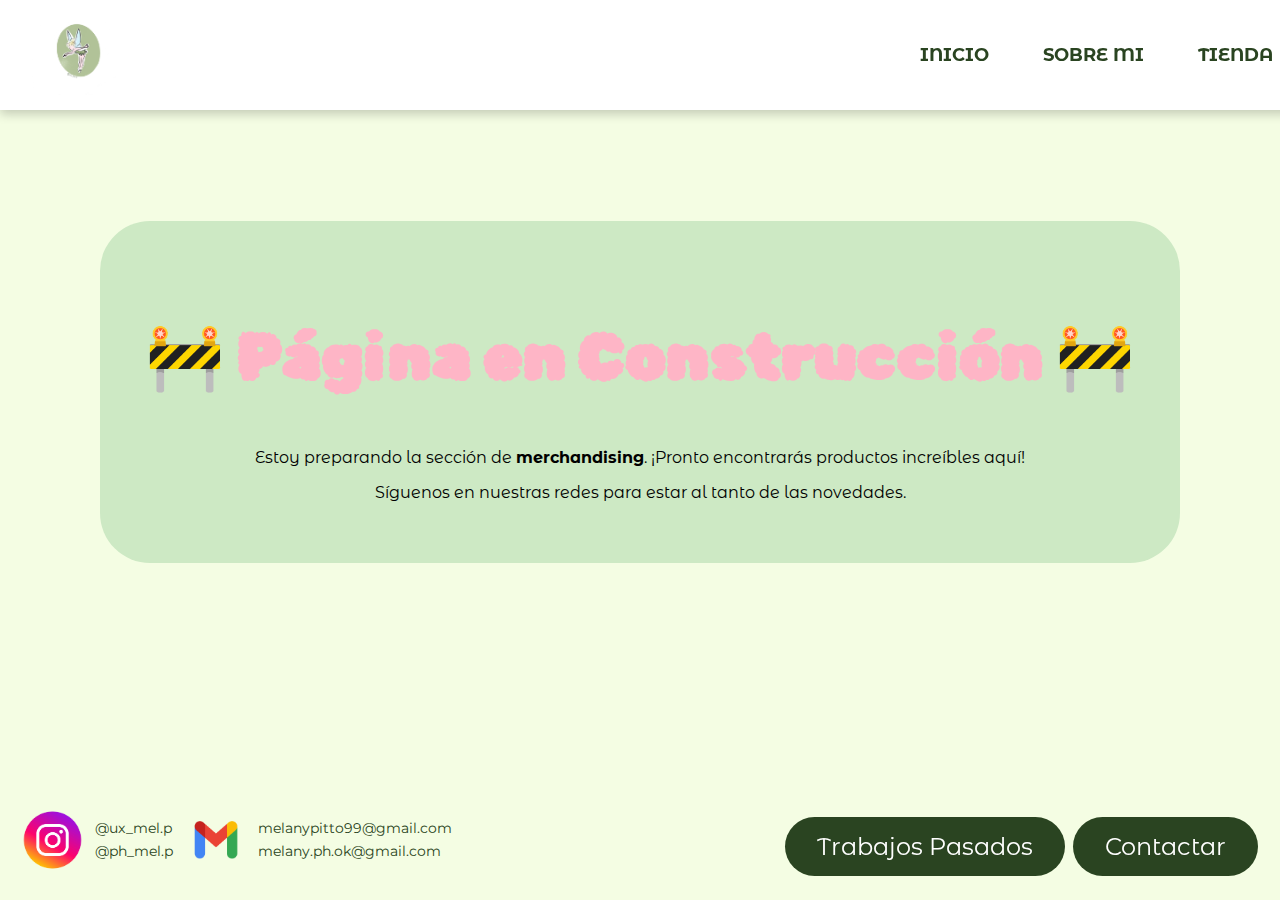
====  merch.html @ dec4e2aa "Add files via upload" ====
<!DOCTYPE html>
<html lang="en">
<head>
    <meta charset="UTF-8">
    <meta name="viewport" content="width=device-width, initial-scale=1.0">
    <link rel="stylesheet" href="menu.css">
    <link rel="stylesheet" href="footer.css">
    <link rel="stylesheet" href="/merch.css">

    <link rel="preconnect" href="https://fonts.gstatic.com" crossorigin>
    <link href="https://fonts.googleapis.com/css2?family=Rubik+Bubbles&display=swap" rel="stylesheet">
    <link rel="preconnect" href="https://fonts.googleapis.com">
    <link rel="preconnect" href="https://fonts.gstatic.com" crossorigin>
    <link href="https://fonts.googleapis.com/css2?family=Montserrat:ital,wght@0,100..900;1,100..900&family=Rubik+Bubbles&display=swap" rel="stylesheet">
    <link rel="preconnect" href="https://fonts.googleapis.com">
    <link rel="preconnect" href="https://fonts.gstatic.com" crossorigin>
    <link href="https://fonts.googleapis.com/css2?family=Montserrat+Alternates:ital,wght@0,100;0,200;0,300;0,400;0,500;0,600;0,700;0,800;0,900;1,100;1,200;1,300;1,400;1,500;1,600;1,700;1,800;1,900&family=Montserrat:ital,wght@0,100..900;1,100..900&family=Rubik+Bubbles&display=swap" rel="stylesheet">

    <title>Merch</title>

</head>

<body>
    <header>
        <nav class="menu">
            <div class="menu-toggle" onclick="toggleMenu()">&#9776;</div> <!-- Menú hamburguesa -->

            <div class="logo">
                <a href="javascript:window.history.back();">
                    <img src="logo.png" alt="Logo">
                </a>            </div>
            <div class="espacio"></div> <!-- Espacio grande -->
            <ul>
                <li><a href="/index.html">INICIO</a></li>
                <li><a href="/sobremi.html">SOBRE MI</a></li>
                <li><a href="/tienda.html">TIENDA</a></li>
            </ul>
        </nav>
    </header>
    
    <main>
    
        <section class="construccion">
            <h2>🚧 Página en Construcción 🚧</h2>
            <p>Estoy preparando la sección de <strong>merchandising</strong>. ¡Pronto encontrarás productos increíbles aquí!</p>
            <p>Síguenos en nuestras redes para estar al tanto de las novedades.</p>
        </section>

            <div class="buttons">
                <a href="/trabajos.html"><button class="past-work">Trabajos Pasados</button></a>
                <a href="https://wa.me/2915132002" target="_blank"><button class="contact">Contactar</button></a>

            </div>
        </section>
    </main>
    
        <footer>
            <div class="miig">
            <div>
                <img class="insta" src="/instagram.webp" alt="logo de instaaa">
            </div>
            <div class="columna">
                <p class="instagram1">@ux_mel.p</p>
                <p class="instagram2">@ph_mel.p</p>
            </div> </div>
    
            <div class="mimail"><div>
                <img class="gmail" src="/gmail.png" alt="logo de gmail">
            </div>
            <div class="columna">  
                <p class="correo1">melanypitto99@gmail.com</p>
                <p class="correo2">melany.ph.ok@gmail.com</p>
            </div></div>
        </footer>
    
        <script src="/menu.js"></script>

</body>
</html>
---- menu.css ----
/*-------------------------------*//*menu*/
.menu {
    position: fixed;
    top: 0;
    left: 0;
    width: 100%;
    max-width: 1440px; /* Limita el ancho del menú */
    margin: 0 auto; /* Centra el menú */
    background-color: white;
    padding: 10px 20px;
    display: flex;
    align-items: center;
    box-shadow: 0px 4px 10px rgba(0, 0, 0, 0.2);
    z-index: 10; /* Asegura que el menú se mantenga arriba del contenido */
}

.logo img {
   height: 85px; 
}

.espacio {
    flex-grow: 1; /* Crea un espacio grande entre el logo y el menú */
}

.menu ul {
    list-style: none;
    padding: 0;
    margin: 0;
    display: flex;
}

.menu li {
    margin: 0 15px;
}

.menu a {
    text-decoration: none;
    color: #2A4421;
    font-size: 18px;
    font-weight: bold;
    padding: 8px 12px; /* Añadido padding para hacer los enlaces más grandes y clicables */
    border-radius: 5px; /* Bordes redondeados para los enlaces */
    transition: color 0.3s, background-color 0.3s;
}

.menu a:hover {
    color: #FEB5C6;
}

.menu {
    font-family: "Montserrat Alternates", serif;
    font-weight: 100;
    font-style: normal;
}

/* Estilos para el menú hamburguesa en dispositivos pequeños */
.menu-toggle {
    display: none; /* Oculto en escritorio */
    font-size: 2rem;
    cursor: pointer;
    position: absolute;
    top: 1rem; /* Usa rem o % en vez de px */
    right: 1.5rem;
}

.menu.active{
    display: block;
}

/* Estilos responsivos */
@media (max-width: 768px) { 
    .menu {
        display: flex;
        justify-content: space-between;
        align-items: center;
        padding: 1rem;
    }
    .menu.active {
        transform: translateY(0);
    }


    .menu ul {
        display: none;
        flex-direction: column;
        width: 100%;
        position: absolute;
        top: 60px;
        left: 0;
        background: white;
        padding: 1rem;
        box-shadow: 0 4px 10px rgba(0, 0, 0, 0.2);
    }
    .menu ul.active {
        display: flex; /* Se muestra cuando se activa */
    }

    .menu li {
        margin: 1rem 0; /* Espacio entre los elementos del menú en vista móvil */
        text-align: center;
    }

    .menu-toggle {
        display: block;
        position: absolute;
        padding: 0% 15% 0% 0%;
        font-size: 3rem;


    
    }

    .instagram1, .instagram2, .correo1, .correo2 {
        width: 100%; /* Hace que cada p ocupe el 100% en pantallas pequeñas */
        display: block;
        text-align: center;
    }

}
---- footer.css ----
/*-------------------------------*//*footer*/
footer {
    color: #2A4421;
    font-size: 0.875rem; /* 14px convertido a rem (basado en font-size: 16px por defecto) */
    padding: 0.625rem; /* 10px convertido a rem */
    margin-top: auto; /* Asegura que el footer esté al final de la página */
    display: flex;
    justify-content: space-between; /* Distribuye el espacio entre las columnas */
    width: 30%; /* Esto sigue bien para que el footer ocupe el 30% del contenedor */
}

footer {
    font-family: "Montserrat", serif;
    font-optical-sizing: auto;
    font-weight: normal; /* Cambié 'weight' por 'normal' */
    font-style: normal;
}


footer .columna {
    display: flex;
    flex-direction: column;
    align-items: flex-start; /* Alinea los elementos de cada columna a la izquierda */
}


footer p {
    margin: 0 0 0.3125rem 0; /* 5px convertido a rem */
}

.instagram1, .instagram2, .correo1, .correo2 {
    display: block;
}


.insta{
    width: 5.3125rem;
    height: 5.75rem;
}

.gmail{
    width: 5.3125rem;
    height: 3rem;
}

.miig{
display: flex;
flex-direction: row;
align-items: center;
}

.mimail{
    display: flex;
    flex-direction: row;
    align-items: center;
    }
    
a {
    text-decoration: none; /* Quita el subrayado */
    color: inherit; /* Hereda el color del texto del padre */
}

/*-------------------------------*//*Media Queries para pantallas más pequeñas*/
@media screen and (max-width: 768px) {
    footer {
        color: #2A4421;
        font-size: 0.500rem; /* 14px convertido a rem (basado en font-size: 16px por defecto) */
        padding: 0.25rem; /* 10px convertido a rem */
        margin-top: auto; /* Asegura que el footer esté al final de la página */
        display: flex;
        justify-content: space-between; /* Distribuye el espacio entre las columnas */
        width: 30%; /* Esto sigue bien para que el footer ocupe el 30% del contenedor */
    }

    .insta{
        width: 3rem;
        height: auto;
    }
    
    .gmail{
        width: 3rem;
        height: auto;
    }

    
}
---- merch.css ----
body {
    font-family: sans-serif;
    text-align: center;
    background-color: #F4FDE3;
    margin: 0;
    height: 100vh;
    display: flex;
    flex-direction: column; /* Para que el footer siempre quede abajo */
    justify-content: center; /* Centra el contenido principal */
}

/* Contenedor principal */
main {
    flex-grow: 1; /* Hace que ocupe el espacio disponible */
    display: flex;
    flex-direction: column;
    justify-content: center;
    align-items: center;
}

/* Cartel centrado */
.construccion {
    font-family: "Montserrat Alternates", serif;
    text-align: center;
    padding: 2.8125rem;  /* 45px */
    background-color: #cde9c4; /* Color de fondo del botón */
    border-radius: 3.125rem; /* 50px */
}

.construccion h2 {
    font-family: 'Rubik Bubbles', sans-serif;
    color: #FEB5C6;
    font-size: 4rem; /* 64px */
}

/* Contenedor de los botones, alineado abajo a la derecha */
.buttons {
    position: fixed; /* Se mantiene en la misma posición en la pantalla */
    bottom: 1.25rem; /* 20px */
    right: 1.25rem; /* 20px */
}

/* Estilos de los botones */
button {
    font-family: "Montserrat Alternates", serif;
    background-color: #2A4421;
    color: white;
    padding: 0.9375rem 2rem;  /* 15px 32px */
    text-align: center;
    text-decoration: none;
    display: inline-block;
    font-size: 1.5rem; /* 24px */
    margin: 0.25rem 0.125rem; /* 4px 2px */
    border-radius: 3.125rem; /* 50px */
    border: none;
    cursor: pointer;
    transition: background-color 0.3s;
}

button:hover {
    background-color: #FEB5C6;
}

@media screen and (max-width: 766px) { 
    
    button { 
        display: flex;
        color: white;
        font-size: 1rem; /* En lugar de 24px */
        margin: 0.25rem 0.125rem; /* En lugar de 4px 2px */
        border-radius: 3.125rem; /* En lugar de 50px */
        border: none;
        cursor: pointer;
        transition: background-color 0.3s;
        bottom: 1.25rem; /* En lugar de 20px */
        right: 1rem;
        left: 1rem;
    }

    .contact{
        padding: 1rem 4rem;
    }
    .contact {
        bottom: 1rem; /* Coloca el primer botón más arriba */
    }
    
    .past-work {
        bottom: 5rem; /* Coloca el primer botón más arriba */
    }

    /* Cartel centrado */
    .construccion {
        font-family: "Montserrat Alternates", serif;
        text-align: center;
        padding: 1.875rem; /* 30px */
        background-color: #cde9c4; /* Color de fondo del botón */
        border-radius: 3.125rem; /* 50px */
    }

    .construccion h2 {
        font-family: 'Rubik Bubbles', sans-serif;
        color: #FEB5C6;
        font-size: 2.5rem; /* 40px */
    }
}
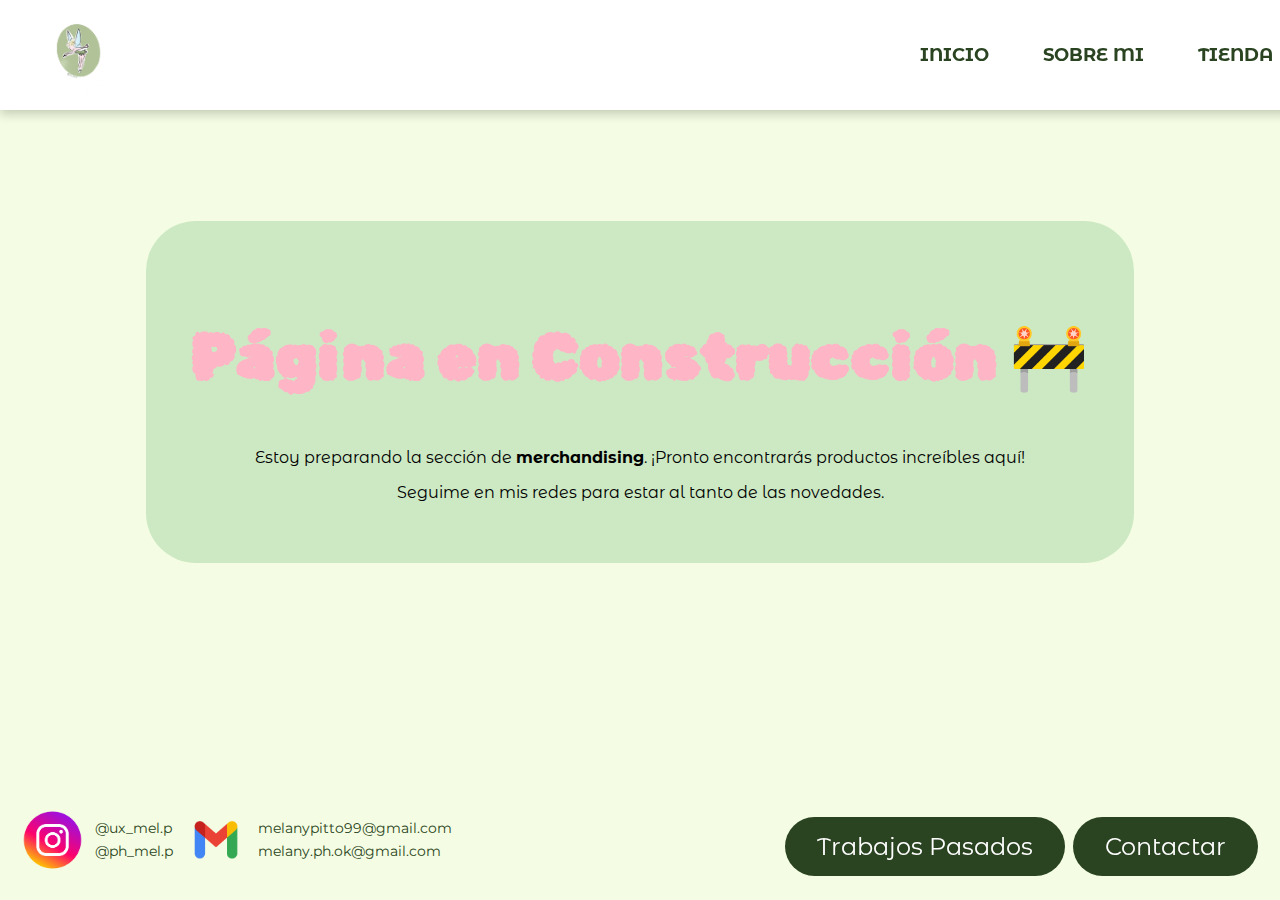
==== commit 616b8404: "cambios copados movil" ====
--- a/ merch.html
+++ b/ merch.html
@@ -41,9 +41,9 @@
     <main>
     
         <section class="construccion">
-            <h2>🚧 Página en Construcción 🚧</h2>
+            <h2>Página en Construcción 🚧</h2>
             <p>Estoy preparando la sección de <strong>merchandising</strong>. ¡Pronto encontrarás productos increíbles aquí!</p>
-            <p>Síguenos en nuestras redes para estar al tanto de las novedades.</p>
+            <p>Seguime en mis redes para estar al tanto de las novedades.</p>
         </section>
 
             <div class="buttons">
--- a/menu.css
+++ b/menu.css
@@ -68,12 +68,12 @@
 }
 
 /* Estilos responsivos */
-@media (max-width: 768px) { 
+@media (max-width: 767px) { 
     .menu {
         display: flex;
         justify-content: space-between;
         align-items: center;
-        padding: 1rem;
+        padding: 0.4rem;
     }
     .menu.active {
         transform: translateY(0);
@@ -85,7 +85,7 @@
         flex-direction: column;
         width: 100%;
         position: absolute;
-        top: 60px;
+        top: 101%;
         left: 0;
         background: white;
         padding: 1rem;
@@ -96,7 +96,7 @@
     }
 
     .menu li {
-        margin: 1rem 0; /* Espacio entre los elementos del menú en vista móvil */
+        margin: 2rem 3rem 1rem 0rem; /* Espacio entre los elementos del menú en vista móvil */
         text-align: center;
     }
 
--- a/footer.css
+++ b/footer.css
@@ -61,7 +61,7 @@
 }
 
 /*-------------------------------*//*Media Queries para pantallas más pequeñas*/
-@media screen and (max-width: 768px) {
+@media screen and (max-width: 767px) {
     footer {
         color: #2A4421;
         font-size: 0.500rem; /* 14px convertido a rem (basado en font-size: 16px por defecto) */
--- a/merch.css
+++ b/merch.css
@@ -61,31 +61,10 @@
     background-color: #FEB5C6;
 }
 
-@media screen and (max-width: 766px) { 
+@media screen and (max-width: 767px) { 
     
     button { 
-        display: flex;
-        color: white;
-        font-size: 1rem; /* En lugar de 24px */
-        margin: 0.25rem 0.125rem; /* En lugar de 4px 2px */
-        border-radius: 3.125rem; /* En lugar de 50px */
-        border: none;
-        cursor: pointer;
-        transition: background-color 0.3s;
-        bottom: 1.25rem; /* En lugar de 20px */
-        right: 1rem;
-        left: 1rem;
-    }
-
-    .contact{
-        padding: 1rem 4rem;
-    }
-    .contact {
-        bottom: 1rem; /* Coloca el primer botón más arriba */
-    }
-    
-    .past-work {
-        bottom: 5rem; /* Coloca el primer botón más arriba */
+display: none;
     }
 
     /* Cartel centrado */
@@ -100,6 +79,15 @@
     .construccion h2 {
         font-family: 'Rubik Bubbles', sans-serif;
         color: #FEB5C6;
-        font-size: 2.5rem; /* 40px */
+        font-size: 2rem; /* 40px */
     }
+
+    .construccion {
+        font-family: "Montserrat Alternates", serif;
+        text-align: center;
+        padding: 9rem;  /* 45px */
+        background-color: #cde9c4; /* Color de fondo del botón */
+        border-radius: 3.125rem; /* 50px */
+    }
+
 }
